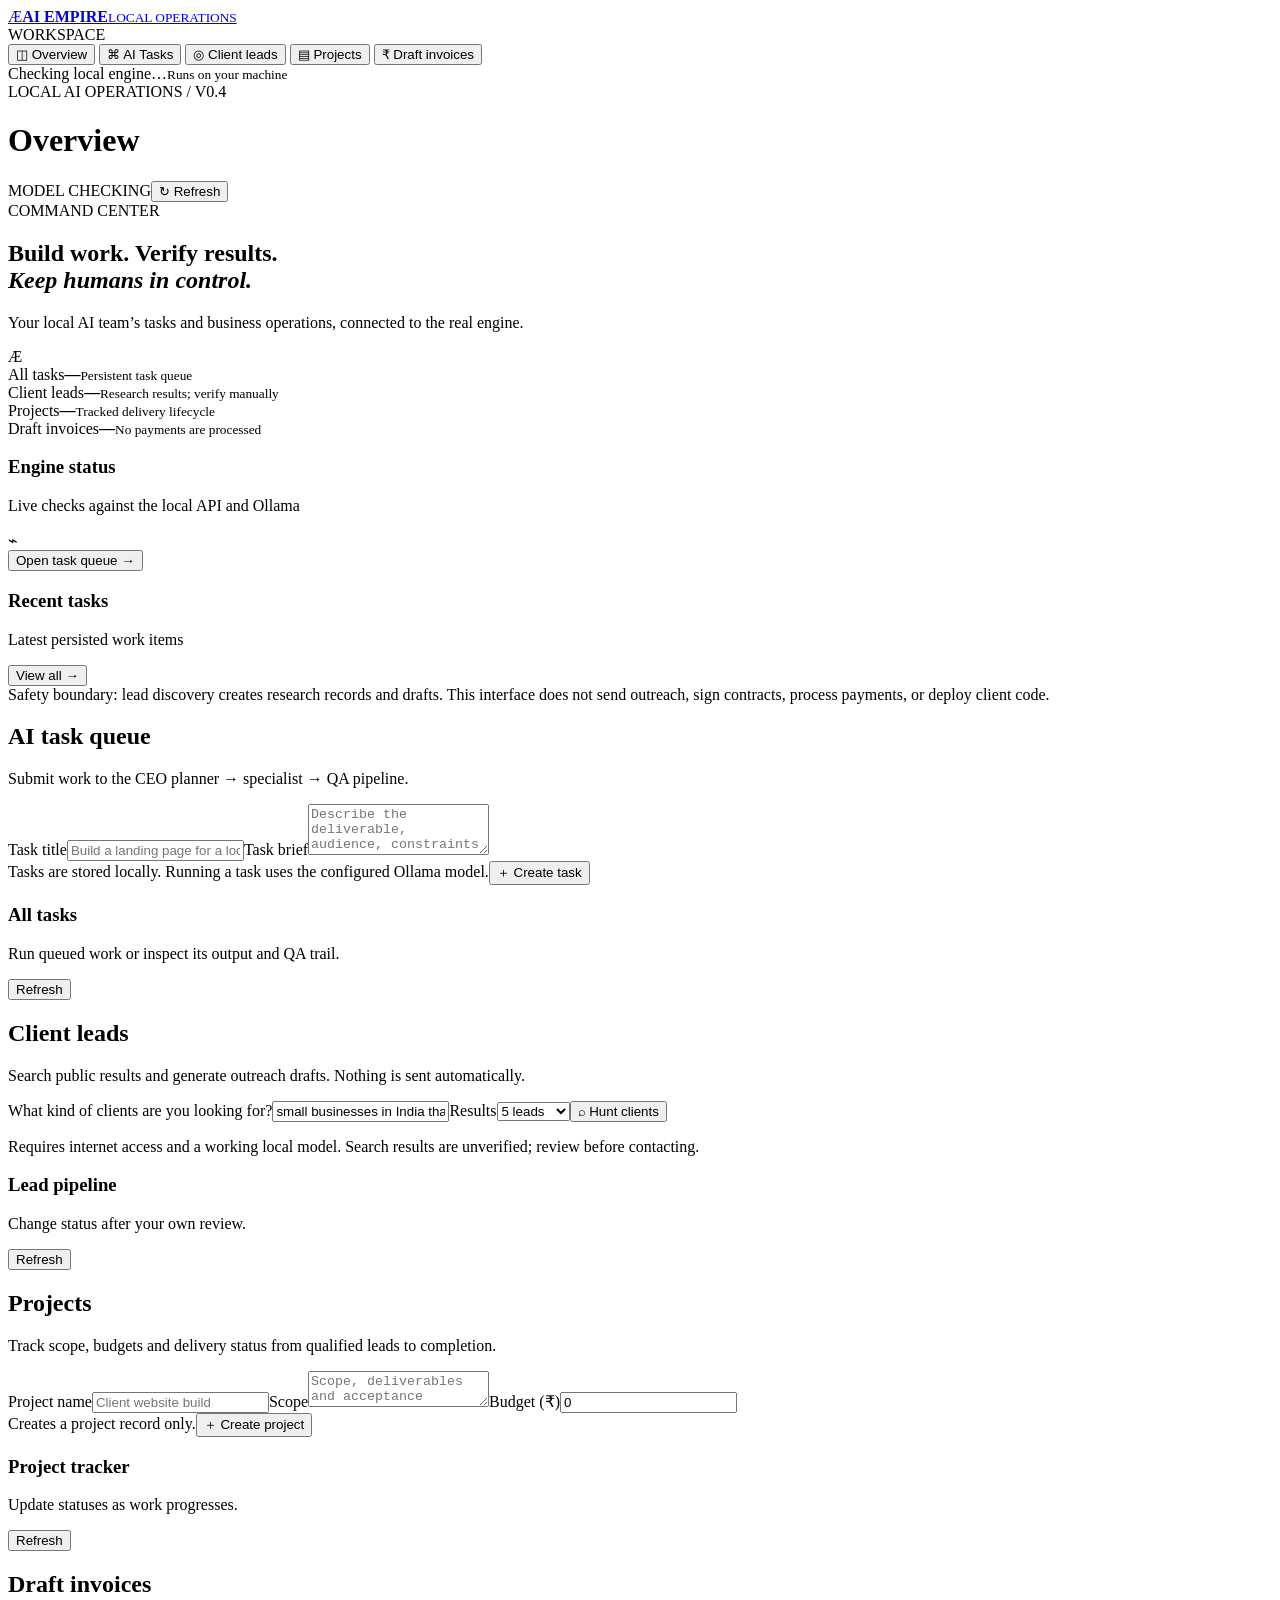
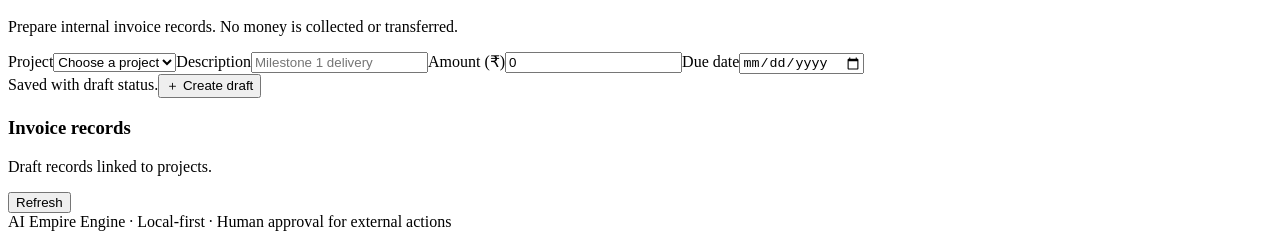
==== ai-empire/engine/empire/static/index.html @ 0b5f67fd "Add functional AI Empire control interface" ====
<!doctype html>
<html lang="en">
<head>
  <meta charset="utf-8"><meta name="viewport" content="width=device-width,initial-scale=1">
  <meta name="theme-color" content="#10131b"><title>AI Empire · Control Center</title>
  <link rel="stylesheet" href="/static/app.css">
</head>
<body>
  <div class="app-shell">
    <aside class="sidebar">
      <a class="brand" href="/"><span class="brand-mark">Æ</span><span><b>AI EMPIRE</b><small>LOCAL OPERATIONS</small></span></a>
      <div class="side-label">WORKSPACE</div>
      <button class="nav active" data-view="overview"><span>◫</span> Overview</button>
      <button class="nav" data-view="tasks"><span>⌘</span> AI Tasks</button>
      <button class="nav" data-view="leads"><span>◎</span> Client leads</button>
      <button class="nav" data-view="projects"><span>▤</span> Projects</button>
      <button class="nav" data-view="invoices"><span>₹</span> Draft invoices</button>
      <div class="sidebar-bottom"><span class="live-dot"></span><span id="connection-label">Checking local engine…</span><small>Runs on your machine</small></div>
    </aside>
    <main class="main">
      <header class="topbar"><div><div class="eyebrow">LOCAL AI OPERATIONS / V0.4</div><h1 id="page-title">Overview</h1></div><div class="top-actions"><span id="model-pill" class="pill muted">MODEL CHECKING</span><button class="button secondary" id="refresh-btn">↻ Refresh</button></div></header>
      <div id="notice" class="notice hidden" role="status"></div>
      <section id="view-overview" class="view">
        <div class="welcome"><div><div class="eyebrow">COMMAND CENTER</div><h2>Build work. Verify results.<br><em>Keep humans in control.</em></h2><p>Your local AI team’s tasks and business operations, connected to the real engine.</p></div><div class="welcome-orb">Æ</div></div>
        <div class="metrics">
          <article class="metric"><span>All tasks</span><b id="metric-tasks">—</b><small id="metric-task-note">Persistent task queue</small></article>
          <article class="metric"><span>Client leads</span><b id="metric-leads">—</b><small>Research results; verify manually</small></article>
          <article class="metric"><span>Projects</span><b id="metric-projects">—</b><small>Tracked delivery lifecycle</small></article>
          <article class="metric"><span>Draft invoices</span><b id="metric-invoices">—</b><small>No payments are processed</small></article>
        </div>
        <div class="grid-two"><article class="panel"><div class="panel-head"><div><h3>Engine status</h3><p>Live checks against the local API and Ollama</p></div><span class="mini-icon">⌁</span></div><div id="engine-status" class="status-list"><div class="skeleton"></div></div><button class="button secondary full" data-goto="tasks">Open task queue →</button></article><article class="panel"><div class="panel-head"><div><h3>Recent tasks</h3><p>Latest persisted work items</p></div><button class="text-button" data-goto="tasks">View all →</button></div><div id="recent-tasks" class="list"><div class="skeleton"></div></div></article></div>
        <div class="footnote">Safety boundary: lead discovery creates research records and drafts. This interface does not send outreach, sign contracts, process payments, or deploy client code.</div>
      </section>
      <section id="view-tasks" class="view hidden">
        <div class="section-intro"><div><h2>AI task queue</h2><p>Submit work to the CEO planner → specialist → QA pipeline.</p></div></div>
        <form id="task-form" class="panel form-grid"><label>Task title<input name="title" required minlength="3" maxlength="180" placeholder="Build a landing page for a local business"></label><label>Task brief<textarea name="description" rows="3" maxlength="12000" placeholder="Describe the deliverable, audience, constraints and acceptance criteria…"></textarea></label><div class="form-footer"><span class="helper">Tasks are stored locally. Running a task uses the configured Ollama model.</span><button class="button primary" type="submit">＋ Create task</button></div></form>
        <div class="panel"><div class="panel-head"><div><h3>All tasks</h3><p>Run queued work or inspect its output and QA trail.</p></div><button class="button secondary" id="tasks-refresh">Refresh</button></div><div id="tasks-table" class="table-wrap"></div></div>
        <div id="task-detail" class="panel hidden"></div>
      </section>
      <section id="view-leads" class="view hidden">
        <div class="section-intro"><div><h2>Client leads</h2><p>Search public results and generate outreach drafts. Nothing is sent automatically.</p></div></div>
        <form id="hunt-form" class="panel hunt-form"><label>What kind of clients are you looking for?<input name="query" required minlength="3" maxlength="400" value="small businesses in India that may need a website redesign"></label><label>Results<select name="limit"><option value="3">3 leads</option><option value="5" selected>5 leads</option><option value="10">10 leads</option></select></label><button class="button primary" type="submit">⌕ Hunt clients</button><p class="helper full-row">Requires internet access and a working local model. Search results are unverified; review before contacting.</p></form>
        <div class="panel"><div class="panel-head"><div><h3>Lead pipeline</h3><p>Change status after your own review.</p></div><button class="button secondary" id="leads-refresh">Refresh</button></div><div id="leads-list" class="cards-list"></div></div>
      </section>
      <section id="view-projects" class="view hidden">
        <div class="section-intro"><div><h2>Projects</h2><p>Track scope, budgets and delivery status from qualified leads to completion.</p></div></div>
        <form id="project-form" class="panel form-grid compact"><label>Project name<input name="name" required minlength="2" maxlength="300" placeholder="Client website build"></label><label>Scope<textarea name="scope" rows="2" placeholder="Scope, deliverables and acceptance criteria"></textarea></label><label>Budget (₹)<input name="budget" type="number" min="0" step="1" value="0"></label><div class="form-footer"><span class="helper">Creates a project record only.</span><button class="button primary" type="submit">＋ Create project</button></div></form>
        <div class="panel"><div class="panel-head"><div><h3>Project tracker</h3><p>Update statuses as work progresses.</p></div><button class="button secondary" id="projects-refresh">Refresh</button></div><div id="projects-list" class="cards-list"></div></div>
      </section>
      <section id="view-invoices" class="view hidden">
        <div class="section-intro"><div><h2>Draft invoices</h2><p>Prepare internal invoice records. No money is collected or transferred.</p></div></div>
        <form id="invoice-form" class="panel form-grid compact"><label>Project<select name="project_id" id="invoice-project" required><option value="">Choose a project</option></select></label><label>Description<input name="description" required minlength="2" maxlength="1000" placeholder="Milestone 1 delivery"></label><label>Amount (₹)<input name="amount" required type="number" min="0" step="0.01" value="0"></label><label>Due date<input name="due_date" type="date"></label><div class="form-footer"><span class="helper">Saved with draft status.</span><button class="button primary" type="submit">＋ Create draft</button></div></form>
        <div class="panel"><div class="panel-head"><div><h3>Invoice records</h3><p>Draft records linked to projects.</p></div><button class="button secondary" id="invoices-refresh">Refresh</button></div><div id="invoices-list" class="table-wrap"></div></div>
      </section>
      <footer class="page-footer">AI Empire Engine · Local-first · Human approval for external actions</footer>
    </main>
  </div>
  <script src="/static/app.js" defer></script>
</body>
</html>
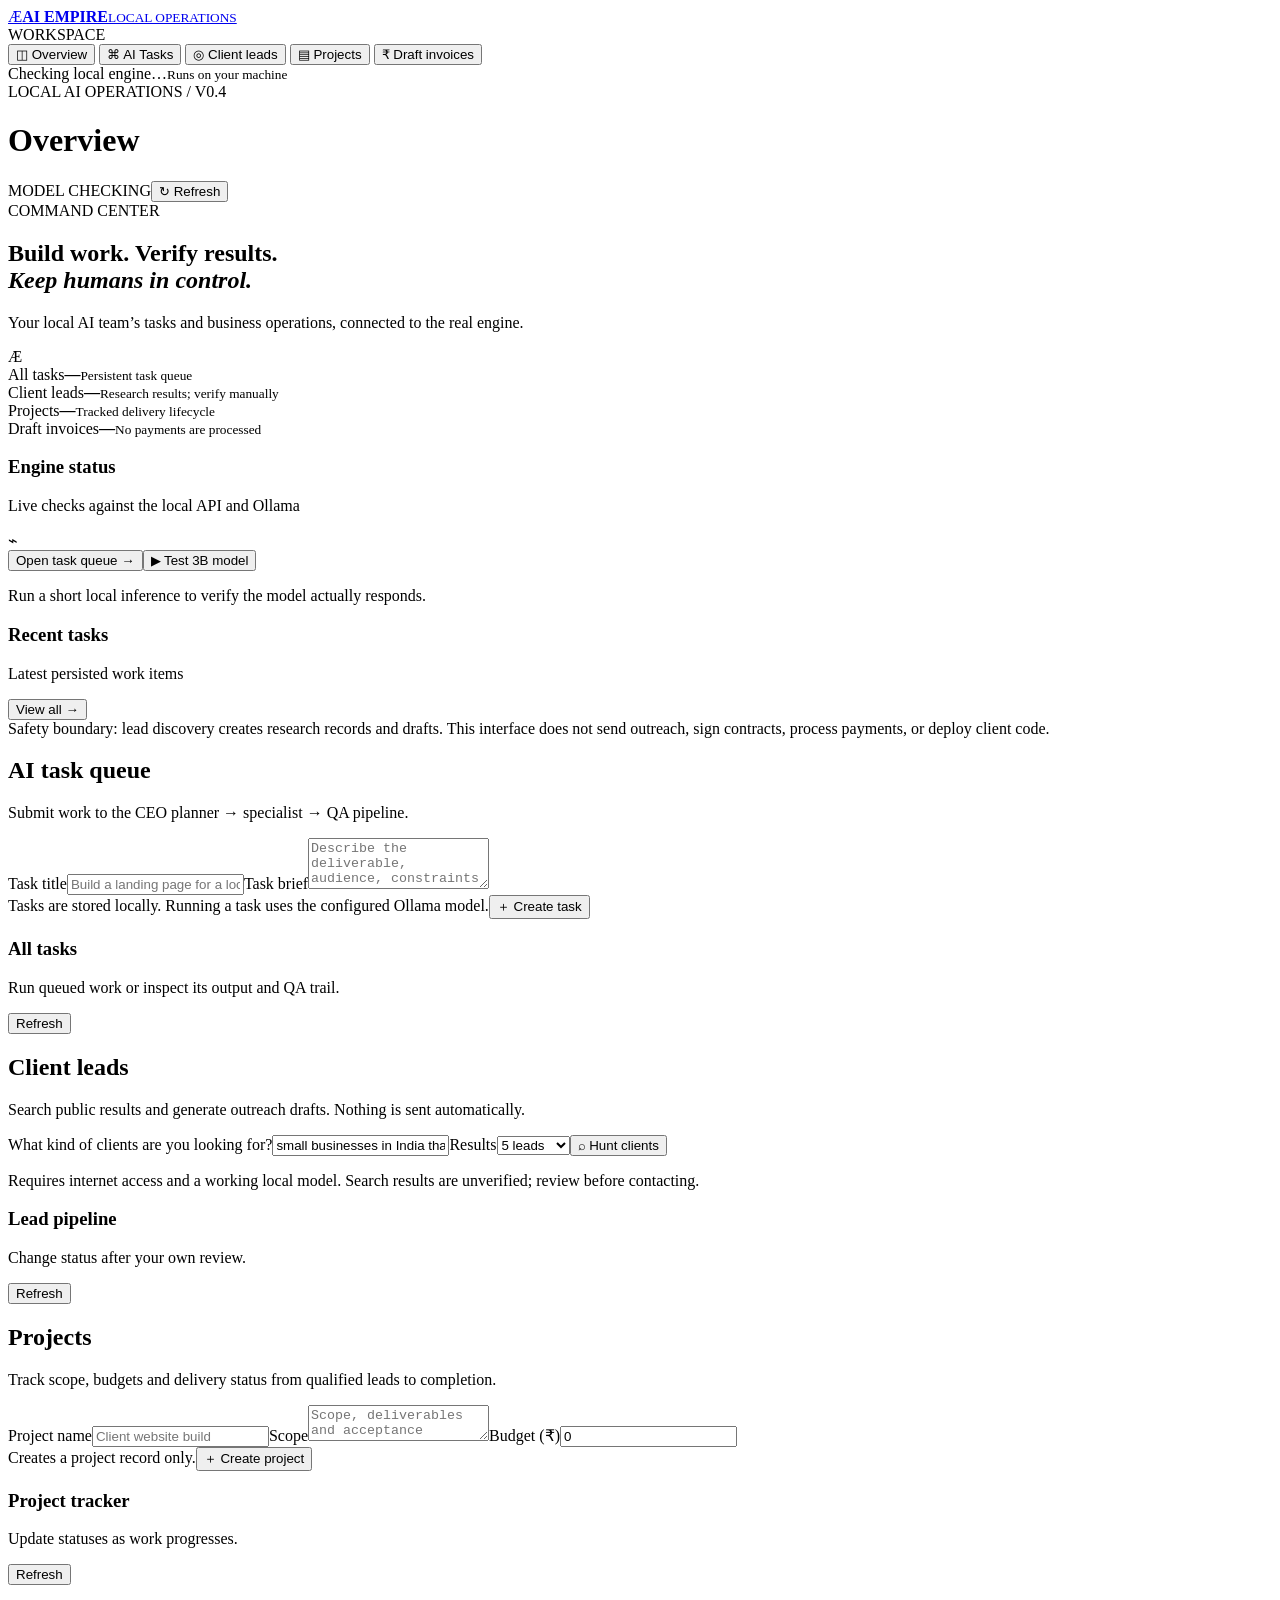
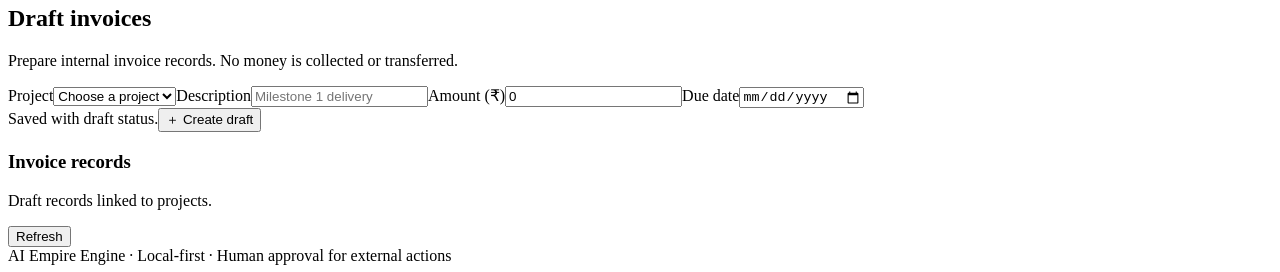
==== commit 74800c9b: "Add live local model test control to dashboard" ====
--- a/ai-empire/engine/empire/static/index.html
+++ b/ai-empire/engine/empire/static/index.html
@@ -28,7 +28,7 @@
           <article class="metric"><span>Projects</span><b id="metric-projects">—</b><small>Tracked delivery lifecycle</small></article>
           <article class="metric"><span>Draft invoices</span><b id="metric-invoices">—</b><small>No payments are processed</small></article>
         </div>
-        <div class="grid-two"><article class="panel"><div class="panel-head"><div><h3>Engine status</h3><p>Live checks against the local API and Ollama</p></div><span class="mini-icon">⌁</span></div><div id="engine-status" class="status-list"><div class="skeleton"></div></div><button class="button secondary full" data-goto="tasks">Open task queue →</button></article><article class="panel"><div class="panel-head"><div><h3>Recent tasks</h3><p>Latest persisted work items</p></div><button class="text-button" data-goto="tasks">View all →</button></div><div id="recent-tasks" class="list"><div class="skeleton"></div></div></article></div>
+        <div class="grid-two"><article class="panel"><div class="panel-head"><div><h3>Engine status</h3><p>Live checks against the local API and Ollama</p></div><span class="mini-icon">⌁</span></div><div id="engine-status" class="status-list"><div class="skeleton"></div></div><div class="button-row"><button class="button secondary" data-goto="tasks">Open task queue →</button><button class="button primary" id="model-test-btn">▶ Test 3B model</button></div><p id="model-test-result" class="helper" aria-live="polite">Run a short local inference to verify the model actually responds.</p></article><article class="panel"><div class="panel-head"><div><h3>Recent tasks</h3><p>Latest persisted work items</p></div><button class="text-button" data-goto="tasks">View all →</button></div><div id="recent-tasks" class="list"><div class="skeleton"></div></div></article></div>
         <div class="footnote">Safety boundary: lead discovery creates research records and drafts. This interface does not send outreach, sign contracts, process payments, or deploy client code.</div>
       </section>
       <section id="view-tasks" class="view hidden">
